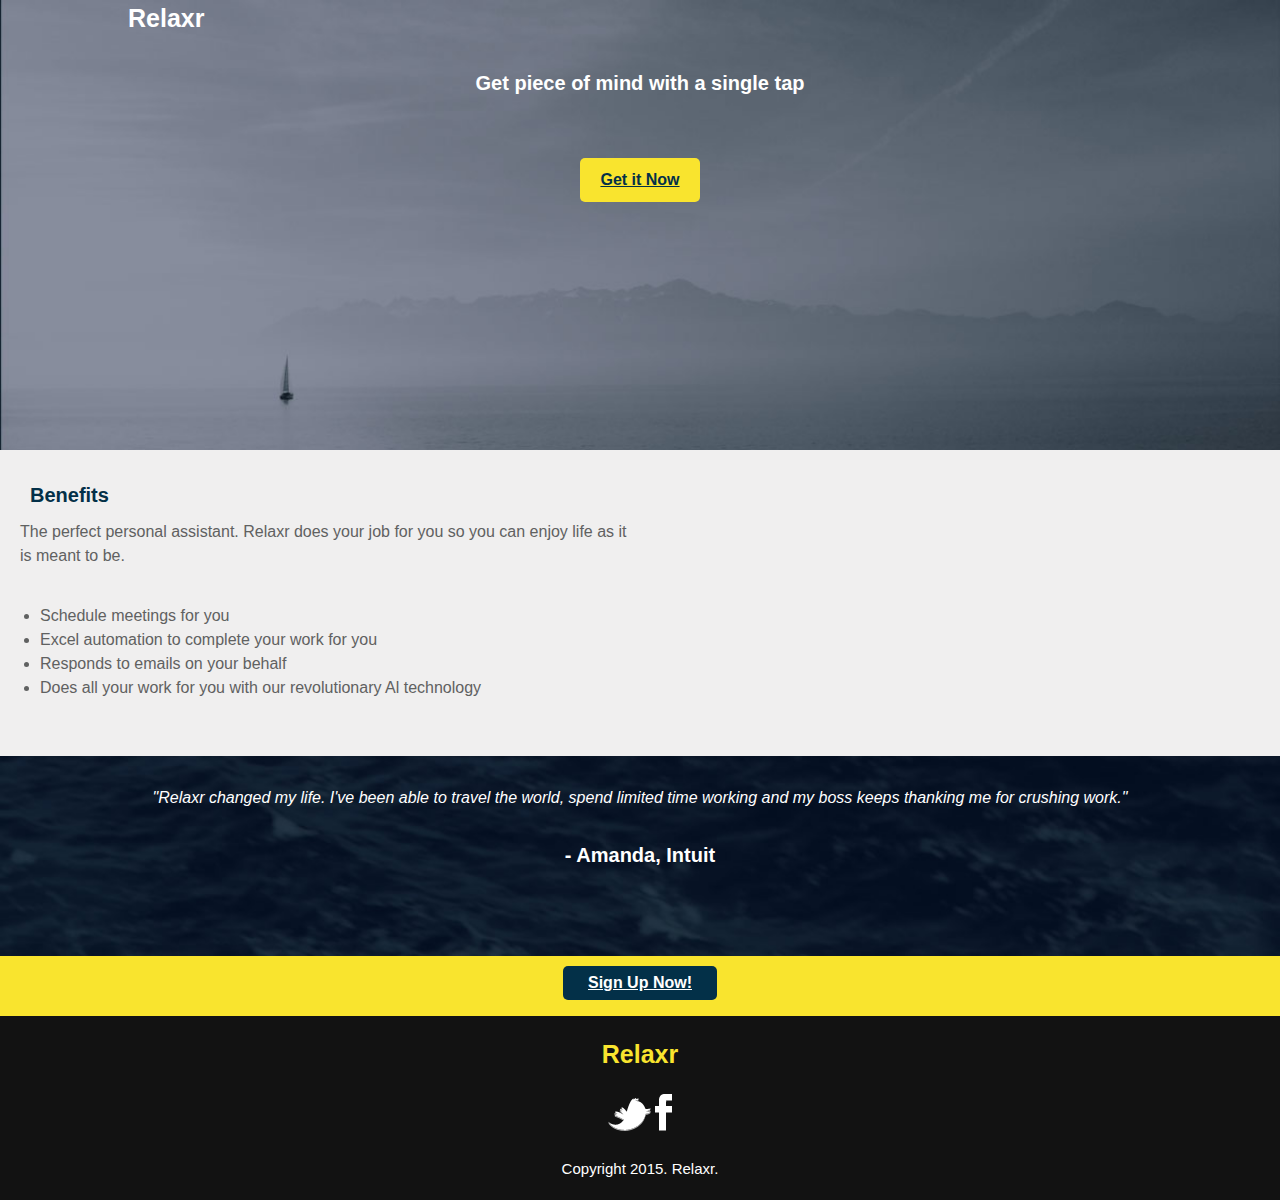
==== index.html @ 646d476b "Uploading project files" ====
<!DOCTYPE html>
<html lang="en">
	<head>
  	<meta charset="utf-8">
  	<meta name="description" content="Your description goes here">
  	<meta name="keywords" content="one, two, three">

		<title>Relaxr</title>

		<!-- external CSS link -->
		<link rel="stylesheet" href="css/reset.css">
		<link rel="stylesheet" href="css/style.css">

	</head>
	<body>
		<section class="intro">
			<div class="container">
				<header>
					<h1>Relaxr</h1>
				</header>

				<h2>Get piece of mind with a single tap</h2>

				<div id="getnow-container">
				<a href="" id="getnow-link">Get it Now</a>
				</div>

			</div>
		</section>

		<div class="benefits">
			<h3>Benefits</h3>
				<p>The perfect personal assistant. Relaxr does your job for you so you can enjoy life as it is meant to be.</p>

				<ul>
					<li>Schedule meetings for you</li>
					<li>Excel automation to complete your work for you</li>
					<li>Responds to emails on your behalf</li>
					<li>Does all your work for you with our revolutionary Al technology</li>
				</ul>
			</div>

				<div class="testimonial">
						<blockquote>"Relaxr changed my life. I've been able to travel the world, spend limited time working and my boss keeps thanking me for crushing work."</blockquote>
						<h4>- Amanda, Intuit</h4>
			</div>


			<section id="signup-container">
			<a href="" class="signup-link">Sign Up Now!</a>
			</section>

		<footer>
			<h5>Relaxr</h5>

			<div class="social-icons">
			<img src="./images/twitter.png" alt="twitter">
			<img src="./images/facebook.png" alt="facebook">
			</div>
			
			<p class="copyright">Copyright 2015. Relaxr.</p>

		</footer>
	</body>
</html>
---- css/style.css ----
/*
Project Name: Blank Template
Client: Your Client
Author: Your Name
Developer @GA in NYC
*/


/******************************************
/* SETUP
/*******************************************/

/* Box Model Hack */
* {
  box-sizing: border-box;
}

/* Clear fix hack */
.clearfix:before,
.clearfix:after {
    content: " ";
    display: table;
}

.clearfix:after {
    clear: both;
}

/******************************************
/* BASE STYLES
/*******************************************/

body {
	color: #000;
	line-height: 1.5;
	font-family: 'Open Sans', sans-serif;
}

h1 {
	color: white;
	font-size: 25px;
	font-weight: 800;
}

h2 { 
	color: white;
	text-align: center;
	font-size: 20px;
	padding: 30px;
	font-weight: 600;
 }

 h3 {
 	color: #033048;
 	padding: 10px;
 	font-size: 20px;
 	font-weight: 600;

 }

 p {
 	color: #606161;
 	font-weight: 300;
 	width: 50%;
 }

 ul { 
 	color: #606161;
 	font-weight: 300;
 	width: 50%;
 	padding: 20px;
  }

 h5	{
 	color: #f9e42e;
 	text-align: center;
 	padding: 20px;
 	font-size: 25px;
 }

 blockquote {
 	color: white;
 	line-height: 1.5;
 	padding: 30px;
 	font-weight: 300;
 	font-style: italic;
 }

 h4 {
 	color: white;
 	font-size: 20px;
 	font-weight: 600;
 }

 footer {
 	background-color: #121212;
 	height: 130px;
 	background-size: cover;
 	font-weight: 800;
 }


/******************************************
/* LAYOUT
/*******************************************/

/* Center the container */
.container {
	max-width: 90%;
  margin: 0 auto;
  width: 1024px;
}

/******************************************
/* ADDITIONAL STYLES
/*******************************************/

.intro {
	background: url("../images/header_bg.jpg") no-repeat center top rgb(134,141,157);
	background-size: cover;
	height: 450px;
}

.benefits {
	background-color: #f0efef;
	padding: 20px;
}

.testimonial {
	background: url("../images/testimonial_bg.jpg") no-repeat center bottom rgb(134,141,157);
	background-size: cover;
	text-align: center;
	color: #606161;
	height: 200px;
}

#signup-container {
	background-color: #f9e42e;
	height: 60px;
	text-align: center;
}

.signup-link {
	color: white;
	background-color: #033048;
	padding: 5px 25px;
	border-radius: 5px;
	margin: 10px;
	display: inline-block;
	font-weight: 800;
}

#getnow-container {
	text-align: center;
	padding: 30px;
	height: 50px;
}

#getnow-link {
	background-color: #f9e42e;
	color: #033048;
	font-weight: 800;
	display: inline-block;
	padding: 10px 20px;
	border-radius: 5px;
}

/*I think I should have used marin: 0 auto to center the social icons, but I couldnt get this to center?*/
.social-icons {
 	text-align: center;
}

.copyright {
	background-color: #121212;
	text-align: center;
	font-weight: 600px;
	color: white;
	font-size: 15px;
	padding-bottom: 20px;
	padding-top: 20px;
	width: 100%;
}
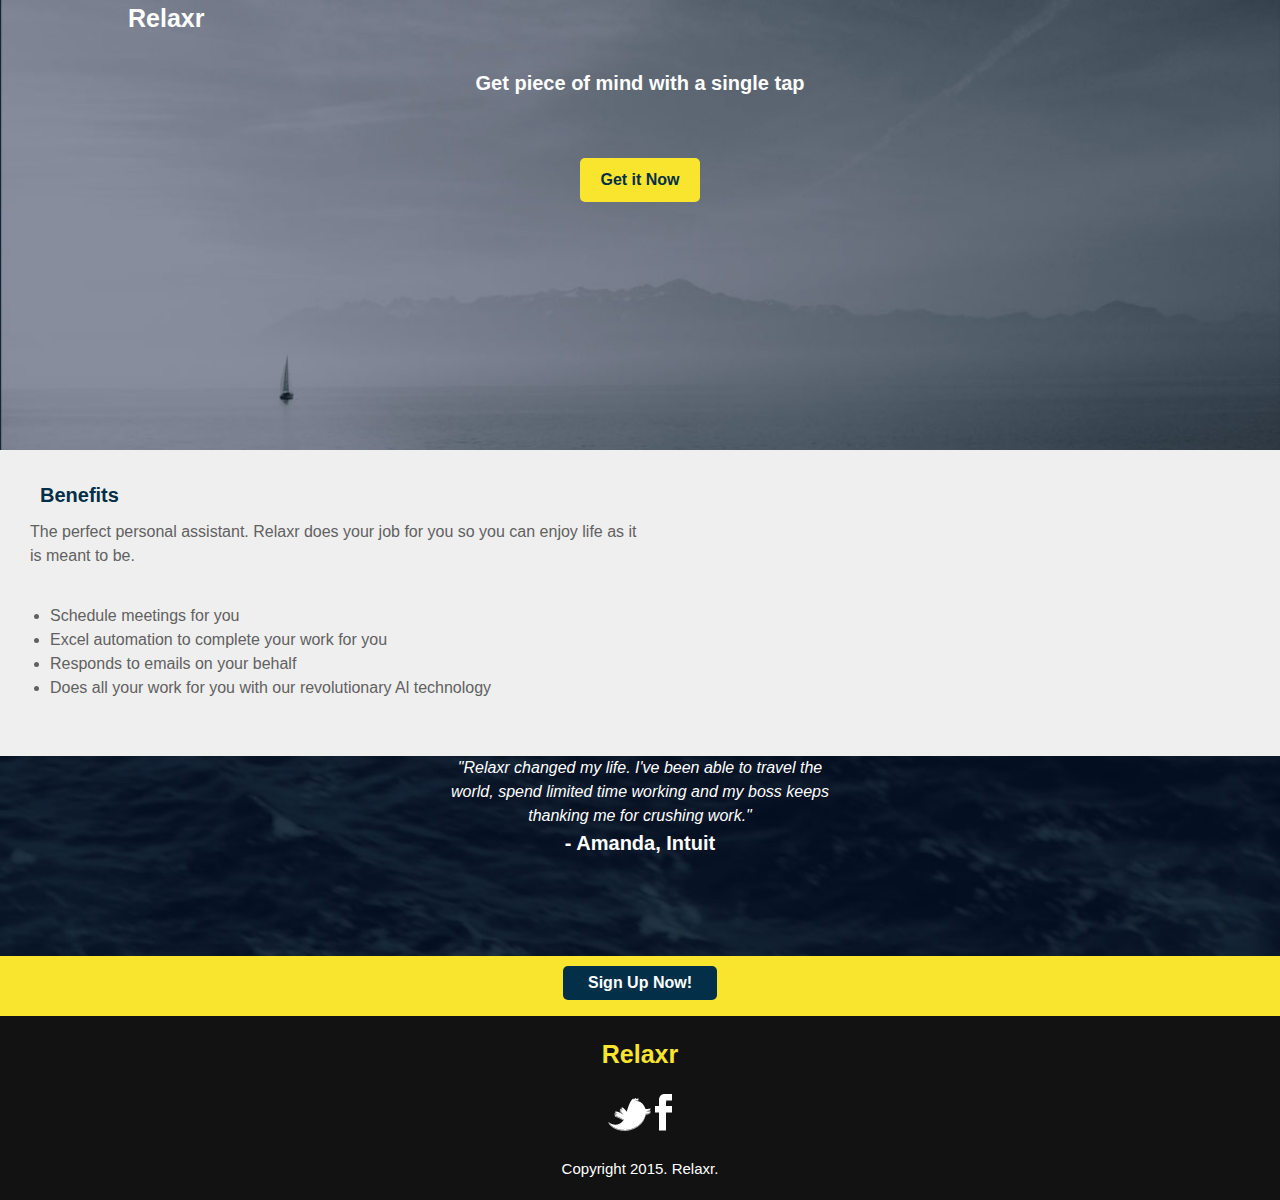
==== commit c750bb8a: "Index html revisions" ====
--- a/index.html
+++ b/index.html
@@ -33,10 +33,12 @@
 				<p>The perfect personal assistant. Relaxr does your job for you so you can enjoy life as it is meant to be.</p>
 
 				<ul>
+
 					<li>Schedule meetings for you</li>
 					<li>Excel automation to complete your work for you</li>
 					<li>Responds to emails on your behalf</li>
 					<li>Does all your work for you with our revolutionary Al technology</li>
+					
 				</ul>
 			</div>
 
@@ -51,6 +53,7 @@
 			</section>
 
 		<footer>
+
 			<h5>Relaxr</h5>
 
 			<div class="social-icons">
@@ -61,5 +64,7 @@
 			<p class="copyright">Copyright 2015. Relaxr.</p>
 
 		</footer>
+
 	</body>
 </html>
+
--- a/css/style.css
+++ b/css/style.css
@@ -81,9 +81,10 @@
  blockquote {
  	color: white;
  	line-height: 1.5;
- 	padding: 30px;
  	font-weight: 300;
  	font-style: italic;
+ 	width: 30%;
+ 	margin: 0 auto;
  }
 
  h4 {
@@ -124,6 +125,7 @@
 .benefits {
 	background-color: #f0efef;
 	padding: 20px;
+	padding-left: 30px;
 }
 
 .testimonial {
@@ -148,6 +150,7 @@
 	margin: 10px;
 	display: inline-block;
 	font-weight: 800;
+	text-decoration: none;
 }
 
 #getnow-container {
@@ -163,6 +166,7 @@
 	display: inline-block;
 	padding: 10px 20px;
 	border-radius: 5px;
+	text-decoration: none;
 }
 
 /*I think I should have used marin: 0 auto to center the social icons, but I couldnt get this to center?*/
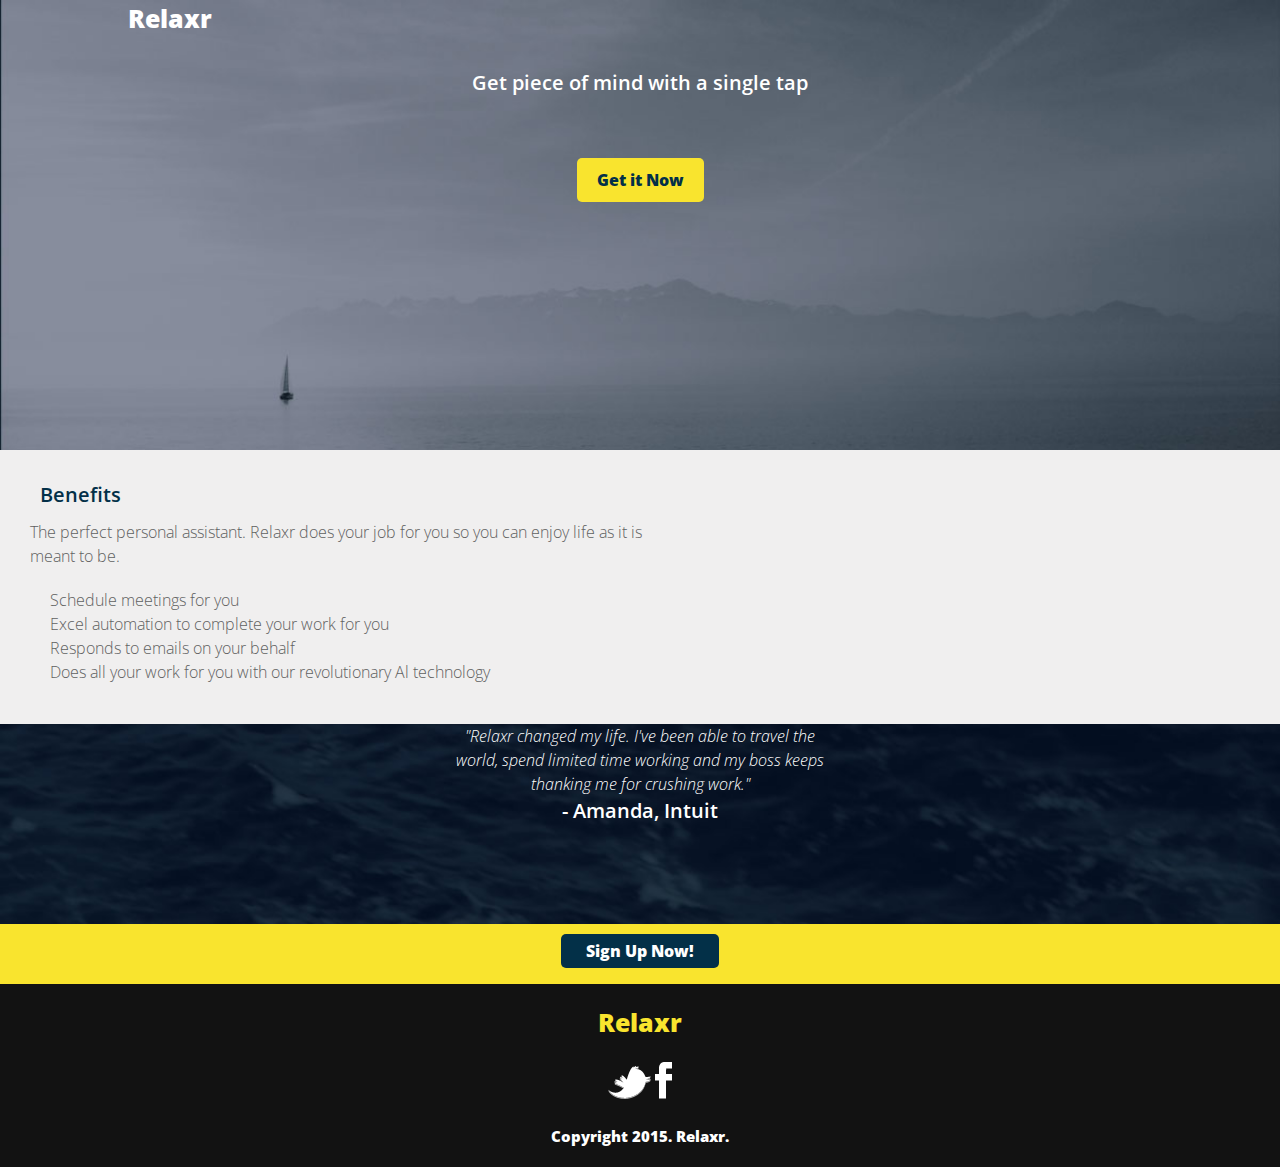
==== commit 4958395c: "blog style changes" ====
--- a/index.html
+++ b/index.html
@@ -10,6 +10,7 @@
 		<!-- external CSS link -->
 		<link rel="stylesheet" href="css/reset.css">
 		<link rel="stylesheet" href="css/style.css">
+		<link rel="stylesheet" type="text/css" href="https://fonts.googleapis.com/css?family=Open+Sans:300,300i,400,600,800">
 
 	</head>
 	<body>
@@ -19,7 +20,9 @@
 					<h1>Relaxr</h1>
 				</header>
 
-				<h2>Get piece of mind with a single tap</h2>
+				<div class="main-header">
+					<h2>Get piece of mind with a single tap</h2>
+				</div>
 
 				<div id="getnow-container">
 				<a href="" id="getnow-link">Get it Now</a>
@@ -32,14 +35,16 @@
 			<h3>Benefits</h3>
 				<p>The perfect personal assistant. Relaxr does your job for you so you can enjoy life as it is meant to be.</p>
 
+				<div class="benefits_list">
 				<ul>
 
 					<li>Schedule meetings for you</li>
 					<li>Excel automation to complete your work for you</li>
 					<li>Responds to emails on your behalf</li>
 					<li>Does all your work for you with our revolutionary Al technology</li>
-					
+
 				</ul>
+				</div>
 			</div>
 
 				<div class="testimonial">
--- a/css/style.css
+++ b/css/style.css
@@ -31,6 +31,7 @@
 /*******************************************/
 
 body {
+	background-color: #f0efef;
 	color: #000;
 	line-height: 1.5;
 	font-family: 'Open Sans', sans-serif;
@@ -42,34 +43,9 @@
 	font-weight: 800;
 }
 
-h2 { 
-	color: white;
-	text-align: center;
-	font-size: 20px;
-	padding: 30px;
-	font-weight: 600;
- }
-
- h3 {
- 	color: #033048;
- 	padding: 10px;
- 	font-size: 20px;
- 	font-weight: 600;
-
- }
-
- p {
- 	color: #606161;
- 	font-weight: 300;
- 	width: 50%;
- }
-
- ul { 
- 	color: #606161;
- 	font-weight: 300;
- 	width: 50%;
- 	padding: 20px;
-  }
+h2 {
+	color: #033048;
+}
 
  h5	{
  	color: #f9e42e;
@@ -128,6 +104,26 @@
 	padding-left: 30px;
 }
 
+.benefits h3 {
+	color: #033048;
+ 	padding: 10px;
+ 	font-size: 20px;
+ 	font-weight: 600;
+}
+
+ .benefits p {
+ 	color: #606161;
+ 	font-weight: 300;
+ 	width: 50%;
+ }
+
+ .benefits_list { 
+ 	color: #606161;
+ 	font-weight: 300;
+ 	width: 50%;
+ 	padding: 20px;
+  }
+
 .testimonial {
 	background: url("../images/testimonial_bg.jpg") no-repeat center bottom rgb(134,141,157);
 	background-size: cover;
@@ -135,6 +131,8 @@
 	color: #606161;
 	height: 200px;
 }
+
+/* button styles */
 
 #signup-container {
 	background-color: #f9e42e;
@@ -168,8 +166,9 @@
 	border-radius: 5px;
 	text-decoration: none;
 }
-
-/*I think I should have used marin: 0 auto to center the social icons, but I couldnt get this to center?*/
+ 
+ /* footer style */
+
 .social-icons {
  	text-align: center;
 }
@@ -185,3 +184,153 @@
 	width: 100%;
 }
 
+.main-header {
+	color: white;
+	text-align: center;
+	font-size: 20px;
+	padding: 30px;
+	font-weight: 600;
+}
+
+.main-header h2 {
+	color: white;
+}
+
+/* blog style */
+
+.nav {
+	background-color: #033048
+}
+
+.nav .header h1 {
+	float: left;
+	margin: 20px 30px;
+}
+
+.nav ul {
+	padding-left: 270px;
+
+}
+
+.nav li {
+	display: inline-block;
+	padding: 25px 15px;
+	font-weight: 600;
+}
+
+.nav a {
+	text-decoration: none;
+	color: #f9e42e;
+}
+
+.list {
+	color: #f9e42e;
+}
+
+.column {
+	float: left;
+	margin-right: 2%;
+}
+
+.column:last-child {
+	margin-right: 0%;
+}
+
+.two-columns.has-sidebar .column:first-child {
+	width: 65.333333268%;
+}
+
+.two-columns.has-sidebar .column:last-child {
+	width: 32.666666634%;
+}
+
+.aside {
+	padding-right: 50px;
+}
+
+.aside ul {
+	list-style-type: none;
+}
+
+.aside li {
+	display: block;
+	font-size: 17px;
+	padding-right: 50px;
+	font-weight: 300;
+	color: #033048;
+}
+
+.aside p {
+	font-size: 17px;
+	font-weight: 300;
+	color: #033048;
+}
+
+.aside h3 {
+	font-weight: 600;
+	font-size: 20px;
+	padding: 20px 0px 10px;
+	color: #033048;
+}
+
+.aside a {
+	text-decoration: none;
+	font-weight: 600;
+	color: #033048;
+	padding-bottom: 20px;
+	display: block;
+}
+
+.ad_img {
+	padding-top: 40px;
+}
+
+.main img {
+	max-width: 90%;
+}
+
+.main {
+	padding-left: 30px;
+	display: block;
+}
+
+.main p {
+	padding: 10px 0 10px;
+	font-weight: 300;
+	color: #606161;
+	width: 90%;
+}
+
+.main h2 {
+	padding: 30px 0 10px;
+	font-size: 20px;
+	font-weight: 600;
+}
+
+.main a {
+	text-decoration: none;
+	padding: 10px 0;
+	text-align: right;
+	max-width: 90%;
+	float: right;
+	font-weight: 600;
+	color: #033048;
+}
+
+a:hover {
+	color: #f9e42e;
+}
+
+.firstcharacter {
+	font-size: 50px;
+	float: left;
+	font-weight: 600;
+}
+
+hr {
+	width: 90%;
+	margin-left: 0;
+	text-align: left;
+	margin: 10px 0 20px;
+	color: #606161;
+}
